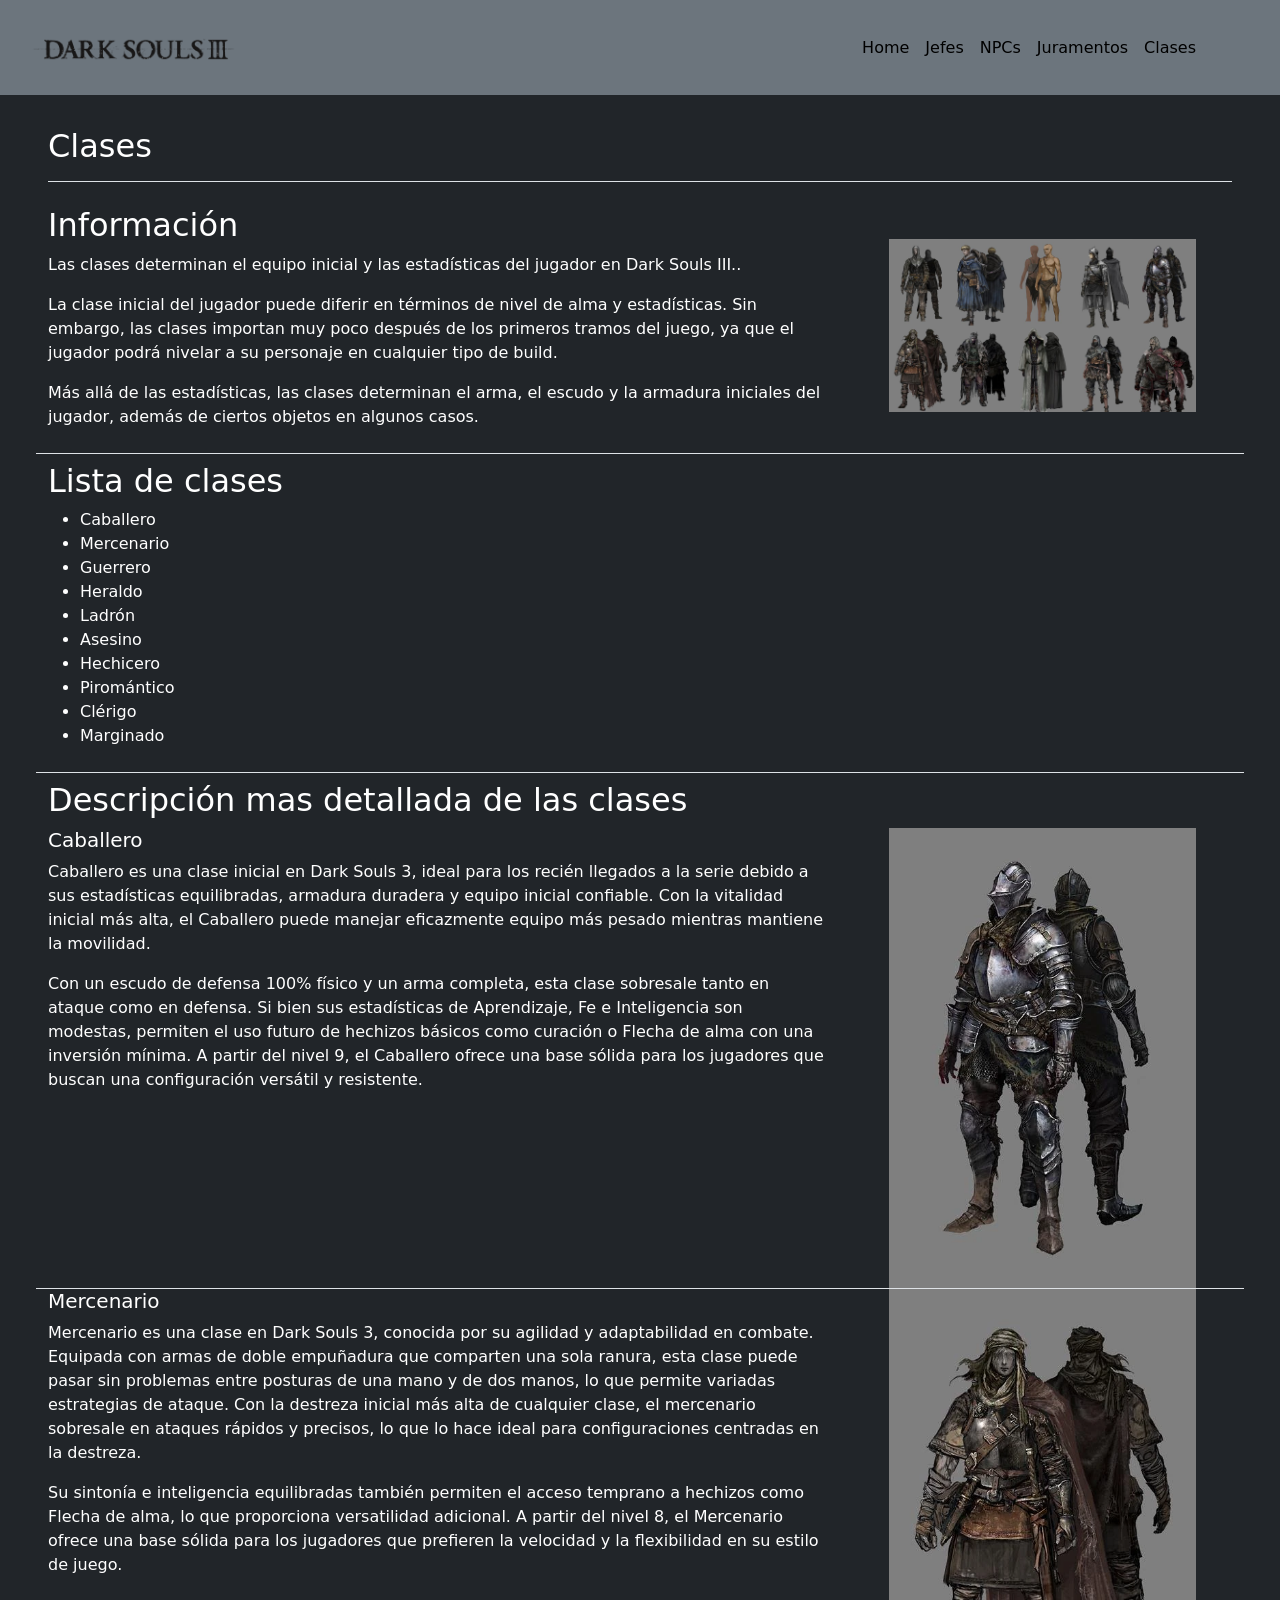
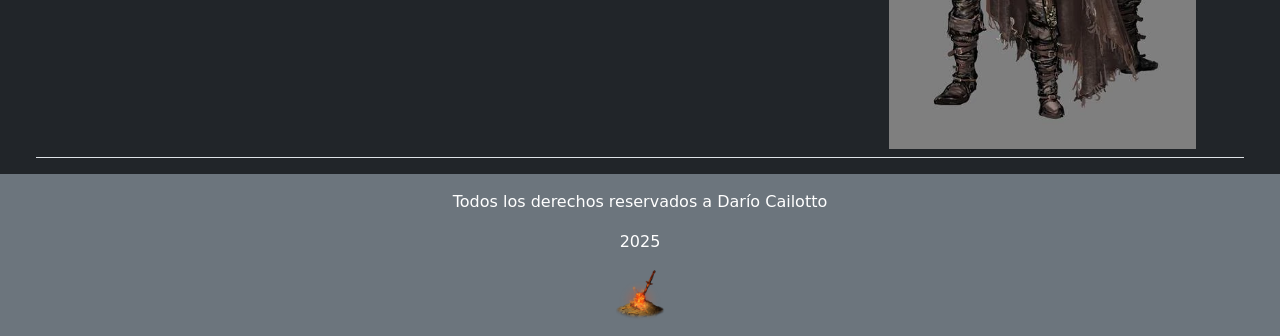
==== pages/clases.html @ 26651a64 "subiendo archivos por primera vez" ====
<!DOCTYPE html>
<html lang="en">
<head>
    <meta charset="UTF-8">
    <meta name="viewport" content="width=device-width, initial-scale=1.0">
    <link href="https://cdn.jsdelivr.net/npm/bootstrap@5.3.3/dist/css/bootstrap.min.css" rel="stylesheet" integrity="sha384-QWTKZyjpPEjISv5WaRU9OFeRpok6YctnYmDr5pNlyT2bRjXh0JMhjY6hW+ALEwIH" crossorigin="anonymous">
    <script src="https://cdn.jsdelivr.net/npm/bootstrap@5.3.3/dist/js/bootstrap.bundle.min.js" integrity="sha384-YvpcrYf0tY3lHB60NNkmXc5s9fDVZLESaAA55NDzOxhy9GkcIdslK1eN7N6jIeHz" crossorigin="anonymous"></script>
    <title>Wiki Dark Souls III</title>
</head>
<body>
    
    <header> 
        <nav class="navbar navbar-expand-lg text-bg-secondary p-3">
            <div class="container-fluid">
              <a class="navbar-brand" href="#"><img src="../imagenes/Dark-Souls-Logo-Transparent-Back.png" alt="Logo" height="50" class="d-inline-block align-text-top"></a>
              <button class="navbar-toggler" type="button" data-bs-toggle="offcanvas" data-bs-target="#offcanvasNavbar" aria-controls="offcanvasNavbar" aria-label="Toggle navigation">
                <span class="navbar-toggler-icon"></span>
              </button>
              <div class="offcanvas offcanvas-end" tabindex="-1" id="offcanvasNavbar" aria-labelledby="offcanvasNavbarLabel">
                <div class="offcanvas-header">
                  <h5 class="offcanvas-title" id="offcanvasNavbarLabel">Dark Souls III</h5>
                  <button type="button" class="btn-close" data-bs-dismiss="offcanvas" aria-label="Close"></button>
                </div>
                <div class="offcanvas-body">
                    <ul class="navbar-nav justify-content-end flex-grow-1 pe-3">
                        <li class="nav-home">
                            <a class="nav-link active" href="../index2.html">Home</a>
                        </li>
                        <li class="nav-jefes">
                            <a class="nav-link active" href="jefes.html">Jefes</a>
                        </li>
                        <li class="nav-npc">
                            <a class="nav-link active" href="npc.html">NPCs</a>
                        </li>
                        <li class="nav-pactos">
                            <a class="nav-link active" href="juramentos.html">Juramentos</a>
                        </li>
                        <li class="nav-clases">
                            <a class="nav-link active" href="clases.html">Clases</a>
                        </li>
                    <ul>
              </div>
            </div>
          </nav>
    </header>




            <main class="col-md-12 px-3 px-md-5 text-bg-dark p-3">
                <div class="d-flex justify-content-between flex-wrap flex-md-nowrap align-items-center pt-3 pb-2 mb-3 border-bottom">
                    <h1 class="h2">Clases</h1>
                </div>
                <div class="row border-bottom py-2">
                    <div class="col-md-8">
                        <h2>Información</h2>
                        <p>Las clases determinan el equipo inicial y las estadísticas del jugador en Dark Souls III..</p>
                        <p>La clase inicial del jugador puede diferir en términos de nivel de alma y estadísticas. Sin embargo, las clases importan muy poco después de los primeros tramos del juego, ya que el jugador podrá nivelar a su personaje en cualquier tipo de build.</p>
                        <p>Más allá de las estadísticas, las clases determinan el arma, el escudo y la armadura iniciales del jugador, además de ciertos objetos en algunos casos.</p>
                    </div>
                    <div class="col-md-4 align-self-center text-center px-5">
                        <img src="../imagenes/img.clases.jpg" alt="imagen-clases" class="img-fluid">
                    </div>
                </div>
                <div class="row border-bottom py-2">
                    <div class="col-md-12">
                        <h2>Lista de clases</h2>
                        <ul>
                            <li>Caballero</li>
                            <li>Mercenario</li>
                            <li>Guerrero</li>
                            <li>Heraldo</li>
                            <li>Ladrón</li>
                            <li>Asesino</li>
                            <li>Hechicero</li>
                            <li>Piromántico</li>
                            <li>Clérigo</li>
                            <li>Marginado</li>
                        </ul>
                    </div>
                    
                </div>
                <div class="row border-bottom py-2">
                    <h2>Descripción mas detallada de las clases</h2>
                    <div class="col-md-8 border-bottom">
                        <h5>Caballero</h5>
                        <p>Caballero es una clase inicial en Dark Souls 3, ideal para los recién llegados a la serie debido a sus estadísticas equilibradas, armadura duradera y equipo inicial confiable. Con la vitalidad inicial más alta, el Caballero puede manejar eficazmente equipo más pesado mientras mantiene la movilidad.</p>
                        <p>Con un escudo de defensa 100% físico y un arma completa, esta clase sobresale tanto en ataque como en defensa. Si bien sus estadísticas de Aprendizaje, Fe e Inteligencia son modestas, permiten el uso futuro de hechizos básicos como  curación o Flecha de alma con una inversión mínima. A partir del nivel 9, el Caballero ofrece una base sólida para los jugadores que buscan una configuración versátil y resistente.</p>
                    </div>
                    <div class="col-md-4 align-self-center text-center px-5 border-bottom">
                        <img src="../imagenes/Caballero_29.webp" alt="caballero" class="img-fluid">
                    </div>
                    <div class="col-md-8 ">
                        <h5>Mercenario</h5>
                        <p>Mercenario es una clase en Dark Souls 3, conocida por su agilidad y adaptabilidad en combate. Equipada con armas de doble empuñadura que comparten una sola ranura, esta clase puede pasar sin problemas entre posturas de una mano y de dos manos, lo que permite variadas estrategias de ataque. Con la destreza inicial más alta de cualquier clase, el mercenario sobresale en ataques rápidos y precisos, lo que lo hace ideal para configuraciones centradas en la destreza.</p>
                        <p>Su sintonía e inteligencia equilibradas también permiten el acceso temprano a hechizos como Flecha de alma, lo que proporciona versatilidad adicional. A partir del nivel 8, el Mercenario ofrece una base sólida para los jugadores que prefieren la velocidad y la flexibilidad en su estilo de juego.</p>
                    </div>
                    <div class="col-md-4 align-self-center text-center px-5">
                        <img src="../imagenes/Mercenario_29.webp" alt="mercenario" class="img-fluid">
                    </div>
                </div>
                
            </main>
        </div>
    </div>

    <footer class="text-bg-secondary p-3 text-center">
        <p> Todos los derechos reservados a Darío Cailotto</p>
        <p>2025</p>
        <img src="../imagenes/img-hoguera.png" alt="hoguera" height="50">
    </footer>

</body>
</html>
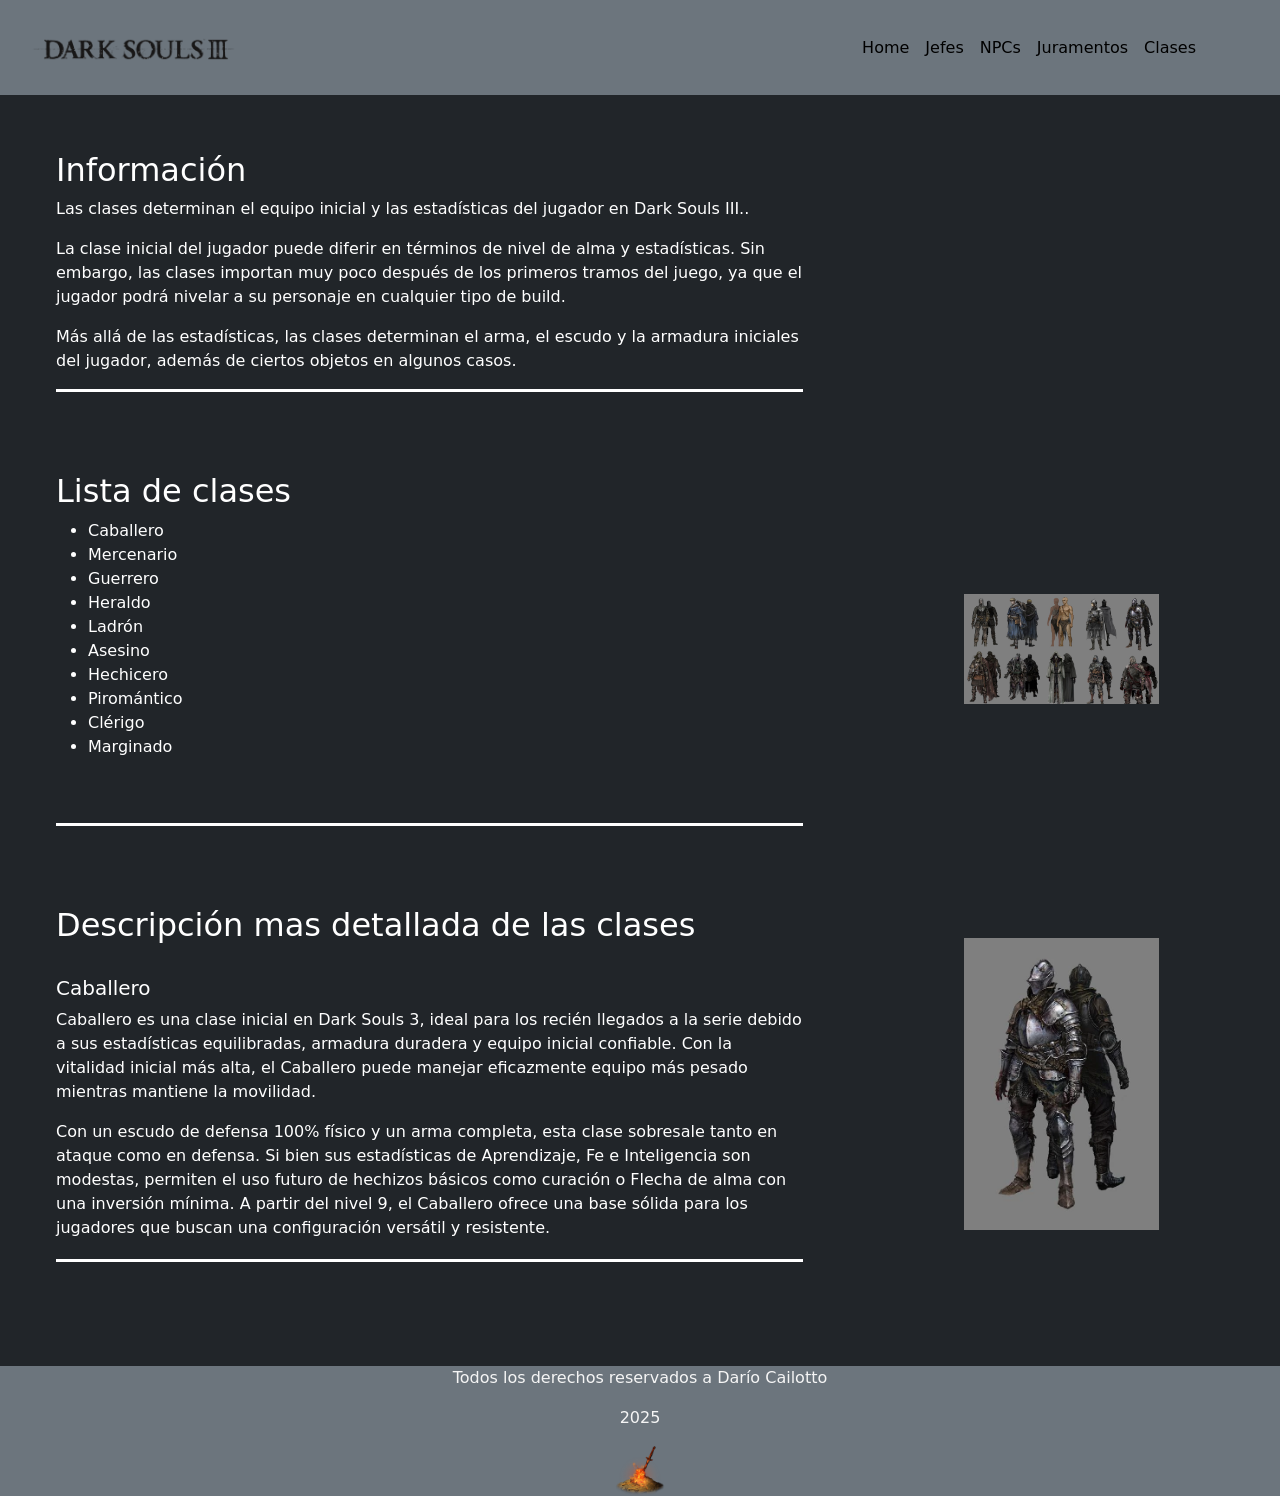
==== commit e8190aef: "se realizaron cambios totales en los html para implementar el css (navbar es el unico elemento de bo" ====
--- a/pages/clases.html
+++ b/pages/clases.html
@@ -3,8 +3,12 @@
 <head>
     <meta charset="UTF-8">
     <meta name="viewport" content="width=device-width, initial-scale=1.0">
-    <link href="https://cdn.jsdelivr.net/npm/bootstrap@5.3.3/dist/css/bootstrap.min.css" rel="stylesheet" integrity="sha384-QWTKZyjpPEjISv5WaRU9OFeRpok6YctnYmDr5pNlyT2bRjXh0JMhjY6hW+ALEwIH" crossorigin="anonymous">
-    <script src="https://cdn.jsdelivr.net/npm/bootstrap@5.3.3/dist/js/bootstrap.bundle.min.js" integrity="sha384-YvpcrYf0tY3lHB60NNkmXc5s9fDVZLESaAA55NDzOxhy9GkcIdslK1eN7N6jIeHz" crossorigin="anonymous"></script>
+   <!--BOOTSTRAP-->
+   <link href="https://cdn.jsdelivr.net/npm/bootstrap@5.3.3/dist/css/bootstrap.min.css" rel="stylesheet" integrity="sha384-QWTKZyjpPEjISv5WaRU9OFeRpok6YctnYmDr5pNlyT2bRjXh0JMhjY6hW+ALEwIH" crossorigin="anonymous">
+   <!--CSS-->
+   <link rel="stylesheet" href="../css/main.css">
+   
+    
     <title>Wiki Dark Souls III</title>
 </head>
 <body>
@@ -24,7 +28,7 @@
                 <div class="offcanvas-body">
                     <ul class="navbar-nav justify-content-end flex-grow-1 pe-3">
                         <li class="nav-home">
-                            <a class="nav-link active" href="../index2.html">Home</a>
+                            <a class="nav-link active" href="../index.html">Home</a>
                         </li>
                         <li class="nav-jefes">
                             <a class="nav-link active" href="jefes.html">Jefes</a>
@@ -47,68 +51,64 @@
 
 
 
-            <main class="col-md-12 px-3 px-md-5 text-bg-dark p-3">
-                <div class="d-flex justify-content-between flex-wrap flex-md-nowrap align-items-center pt-3 pb-2 mb-3 border-bottom">
-                    <h1 class="h2">Clases</h1>
-                </div>
-                <div class="row border-bottom py-2">
-                    <div class="col-md-8">
-                        <h2>Información</h2>
-                        <p>Las clases determinan el equipo inicial y las estadísticas del jugador en Dark Souls III..</p>
-                        <p>La clase inicial del jugador puede diferir en términos de nivel de alma y estadísticas. Sin embargo, las clases importan muy poco después de los primeros tramos del juego, ya que el jugador podrá nivelar a su personaje en cualquier tipo de build.</p>
-                        <p>Más allá de las estadísticas, las clases determinan el arma, el escudo y la armadura iniciales del jugador, además de ciertos objetos en algunos casos.</p>
-                    </div>
-                    <div class="col-md-4 align-self-center text-center px-5">
-                        <img src="../imagenes/img.clases.jpg" alt="imagen-clases" class="img-fluid">
-                    </div>
-                </div>
-                <div class="row border-bottom py-2">
-                    <div class="col-md-12">
-                        <h2>Lista de clases</h2>
-                        <ul>
-                            <li>Caballero</li>
-                            <li>Mercenario</li>
-                            <li>Guerrero</li>
-                            <li>Heraldo</li>
-                            <li>Ladrón</li>
-                            <li>Asesino</li>
-                            <li>Hechicero</li>
-                            <li>Piromántico</li>
-                            <li>Clérigo</li>
-                            <li>Marginado</li>
-                        </ul>
-                    </div>
-                    
-                </div>
-                <div class="row border-bottom py-2">
-                    <h2>Descripción mas detallada de las clases</h2>
-                    <div class="col-md-8 border-bottom">
-                        <h5>Caballero</h5>
-                        <p>Caballero es una clase inicial en Dark Souls 3, ideal para los recién llegados a la serie debido a sus estadísticas equilibradas, armadura duradera y equipo inicial confiable. Con la vitalidad inicial más alta, el Caballero puede manejar eficazmente equipo más pesado mientras mantiene la movilidad.</p>
-                        <p>Con un escudo de defensa 100% físico y un arma completa, esta clase sobresale tanto en ataque como en defensa. Si bien sus estadísticas de Aprendizaje, Fe e Inteligencia son modestas, permiten el uso futuro de hechizos básicos como  curación o Flecha de alma con una inversión mínima. A partir del nivel 9, el Caballero ofrece una base sólida para los jugadores que buscan una configuración versátil y resistente.</p>
-                    </div>
-                    <div class="col-md-4 align-self-center text-center px-5 border-bottom">
-                        <img src="../imagenes/Caballero_29.webp" alt="caballero" class="img-fluid">
-                    </div>
-                    <div class="col-md-8 ">
-                        <h5>Mercenario</h5>
-                        <p>Mercenario es una clase en Dark Souls 3, conocida por su agilidad y adaptabilidad en combate. Equipada con armas de doble empuñadura que comparten una sola ranura, esta clase puede pasar sin problemas entre posturas de una mano y de dos manos, lo que permite variadas estrategias de ataque. Con la destreza inicial más alta de cualquier clase, el mercenario sobresale en ataques rápidos y precisos, lo que lo hace ideal para configuraciones centradas en la destreza.</p>
-                        <p>Su sintonía e inteligencia equilibradas también permiten el acceso temprano a hechizos como Flecha de alma, lo que proporciona versatilidad adicional. A partir del nivel 8, el Mercenario ofrece una base sólida para los jugadores que prefieren la velocidad y la flexibilidad en su estilo de juego.</p>
-                    </div>
-                    <div class="col-md-4 align-self-center text-center px-5">
-                        <img src="../imagenes/Mercenario_29.webp" alt="mercenario" class="img-fluid">
-                    </div>
-                </div>
+    <main>
+        
+        <div class="informacion">
+                <h2>Información</h2>
+                <p>Las clases determinan el equipo inicial y las estadísticas del jugador en Dark Souls III..</p>
+                <p>La clase inicial del jugador puede diferir en términos de nivel de alma y estadísticas. Sin embargo, las clases importan muy poco después de los primeros tramos del juego, ya que el jugador podrá nivelar a su personaje en cualquier tipo de build.</p>
+                <p>Más allá de las estadísticas, las clases determinan el arma, el escudo y la armadura iniciales del jugador, además de ciertos objetos en algunos casos.</p>    
+        </div>
+
+        <div class="seccion2">
+            <h2>Lista de clases</h2>
+            <ul>
+                <li>Caballero</li>
+                <li>Mercenario</li>
+                <li>Guerrero</li>
+                <li>Heraldo</li>
+                <li>Ladrón</li>
+                <li>Asesino</li>
+                <li>Hechicero</li>
+                <li>Piromántico</li>
+                <li>Clérigo</li>
+                <li>Marginado</li>
+            </ul>
+            <br><br>
+        </div>
+        
+        <div class="img-1"> <img src="../imagenes/img.clases.jpg" alt="imagen-clases"></div>
+
+        <div class="seccion3">
+            <div>
+                <h2>Descripción mas detallada de las clases</h2>
+                <br>
+                <h5>Caballero</h5>
                 
-            </main>
+                <p>Caballero es una clase inicial en Dark Souls 3, ideal para los recién llegados a la serie debido a sus estadísticas equilibradas, armadura duradera y equipo inicial confiable. Con la vitalidad inicial más alta, el Caballero puede manejar eficazmente equipo más pesado mientras mantiene la movilidad.</p>
+                <p>Con un escudo de defensa 100% físico y un arma completa, esta clase sobresale tanto en ataque como en defensa. Si bien sus estadísticas de Aprendizaje, Fe e Inteligencia son modestas, permiten el uso futuro de hechizos básicos como  curación o Flecha de alma con una inversión mínima. A partir del nivel 9, el Caballero ofrece una base sólida para los jugadores que buscan una configuración versátil y resistente.</p> 
+
+            </div>  
+           
         </div>
-    </div>
+        
 
-    <footer class="text-bg-secondary p-3 text-center">
+        <div class="img-2"><img src="../imagenes/Caballero_29.webp" alt="caballero"><div>
+        
+
+       
+        
+     
+    
+    </main>
+    <footer>
         <p> Todos los derechos reservados a Darío Cailotto</p>
         <p>2025</p>
         <img src="../imagenes/img-hoguera.png" alt="hoguera" height="50">
     </footer>
 
 </body>
+
+<script src="https://cdn.jsdelivr.net/npm/bootstrap@5.3.3/dist/js/bootstrap.bundle.min.js" integrity="sha384-YvpcrYf0tY3lHB60NNkmXc5s9fDVZLESaAA55NDzOxhy9GkcIdslK1eN7N6jIeHz" crossorigin="anonymous"></script>
+
 </html>
--- a/css/main.css
+++ b/css/main.css
@@ -0,0 +1,87 @@
+/* reset */
+
+*{
+    margin: 0;
+    padding: 0;
+    
+}
+
+/* estilos generales  */
+
+body{
+    background-color: rgb(33,37,41);
+    color: white;
+}
+
+
+/* estilos de main */
+
+main{
+display: grid;
+grid-template-columns: 1fr;
+grid-template-rows: repeat(3, auto);
+padding: 1.5rem;
+row-gap: 1rem;
+align-content: center;
+}
+
+main div img{
+    width: 100%;
+    height: 100%;
+    object-fit: cover;
+}
+
+footer{
+    background-color:#6c757d ;
+    margin-top: 2rem;
+    color: whitesmoke;
+    text-align: center;
+}
+
+/* estilos de tablet */
+
+@media screen and (min-width: 600px){
+    main{
+        grid-template-columns: repeat(2, 1fr);
+        grid-template-rows: 4;
+        column-gap: 2rem;
+    }
+
+    main .informacion, .seccion2, .seccion3{
+        grid-column-start: 1;
+        grid-column-end: -3;
+        
+    }
+
+    main .img-1, .img-2, .img-3{
+        width: 50%;
+        justify-self: center;
+        align-self: center;
+      
+      }
+}
+
+
+/* estilos de desktop */
+@media screen and (min-width: 1024px){
+    
+    main{
+        grid-template-columns: repeat(3, 1fr) ;
+        grid-template-rows: repeat(4, auto);
+        
+    }
+    
+    main .informacion, .seccion2, .seccion3{
+        grid-column: span 2;
+       border-bottom-style: solid  ;
+       margin: 2rem;
+       
+    }
+
+    main .img-1, .img-2, .img-3 img-4{
+        width: 50%;
+        justify-self: center;
+       margin: 4rem;
+        
+      }
+}
